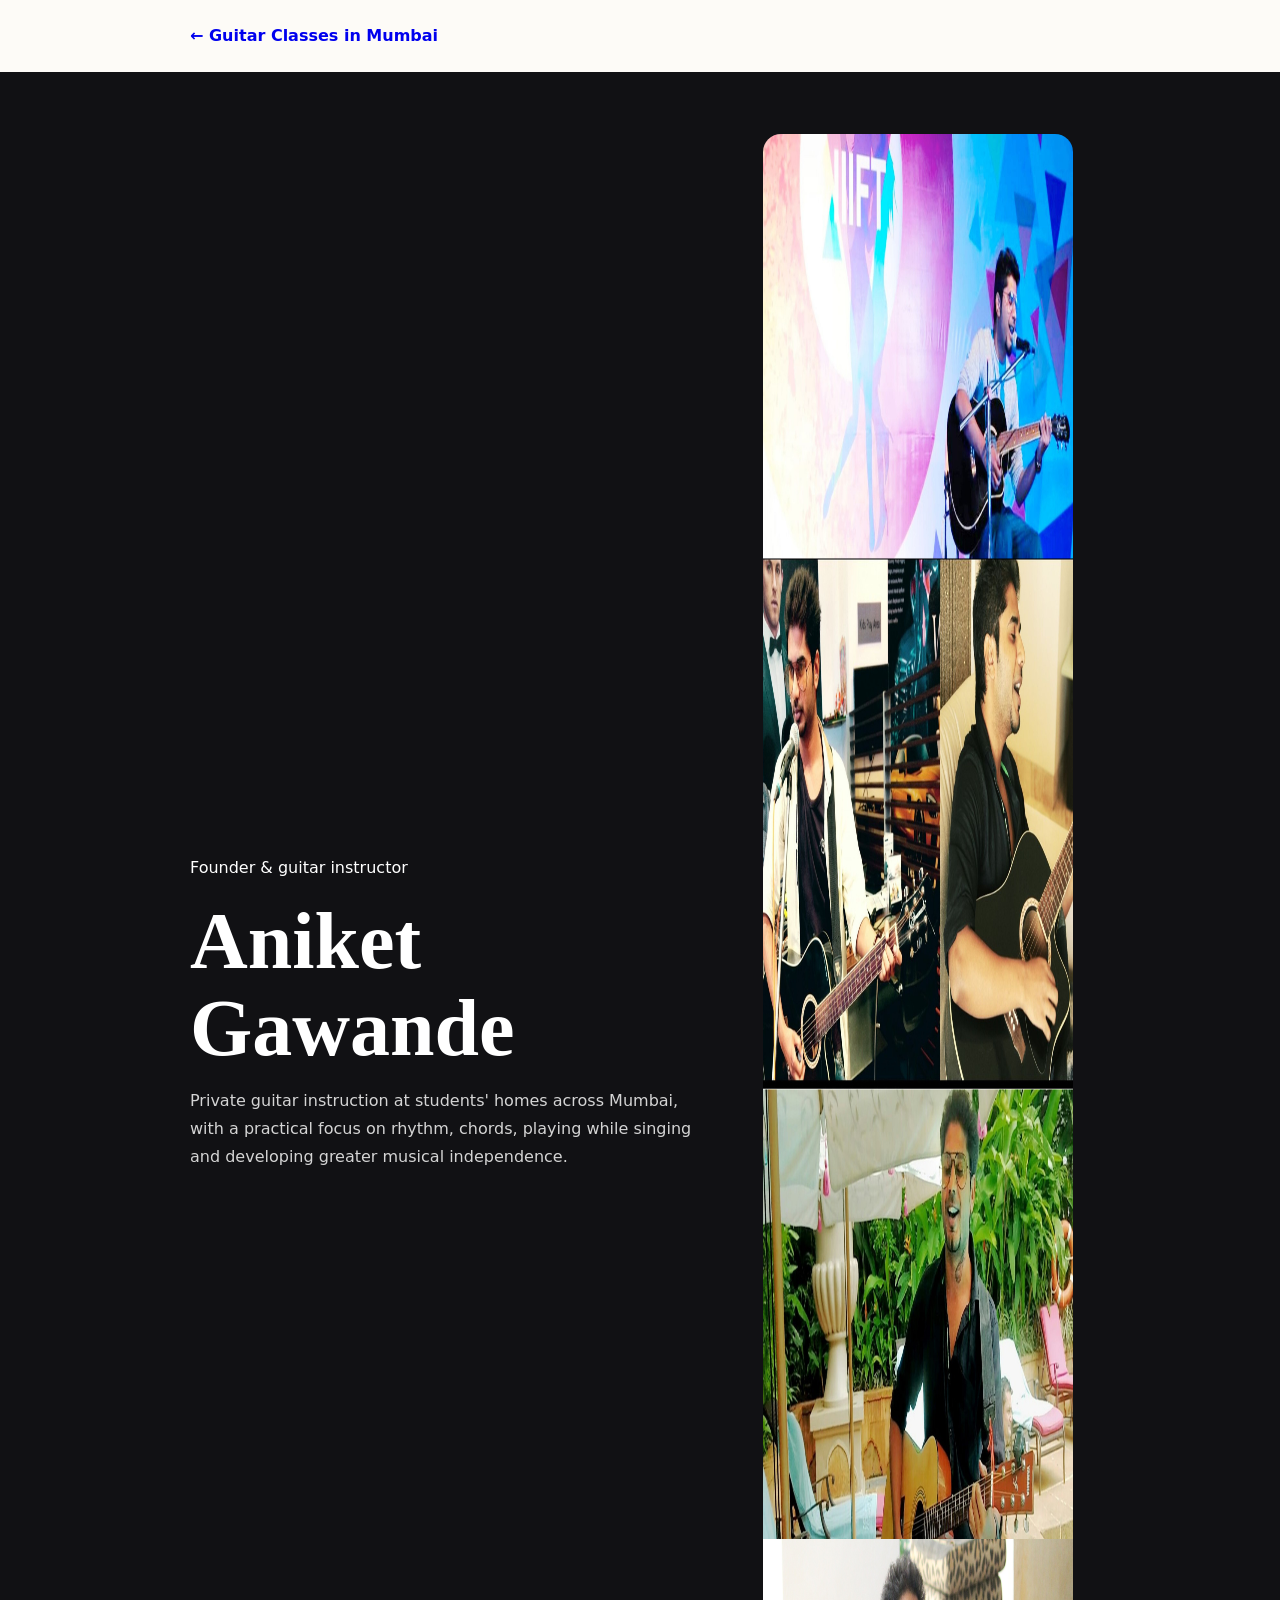
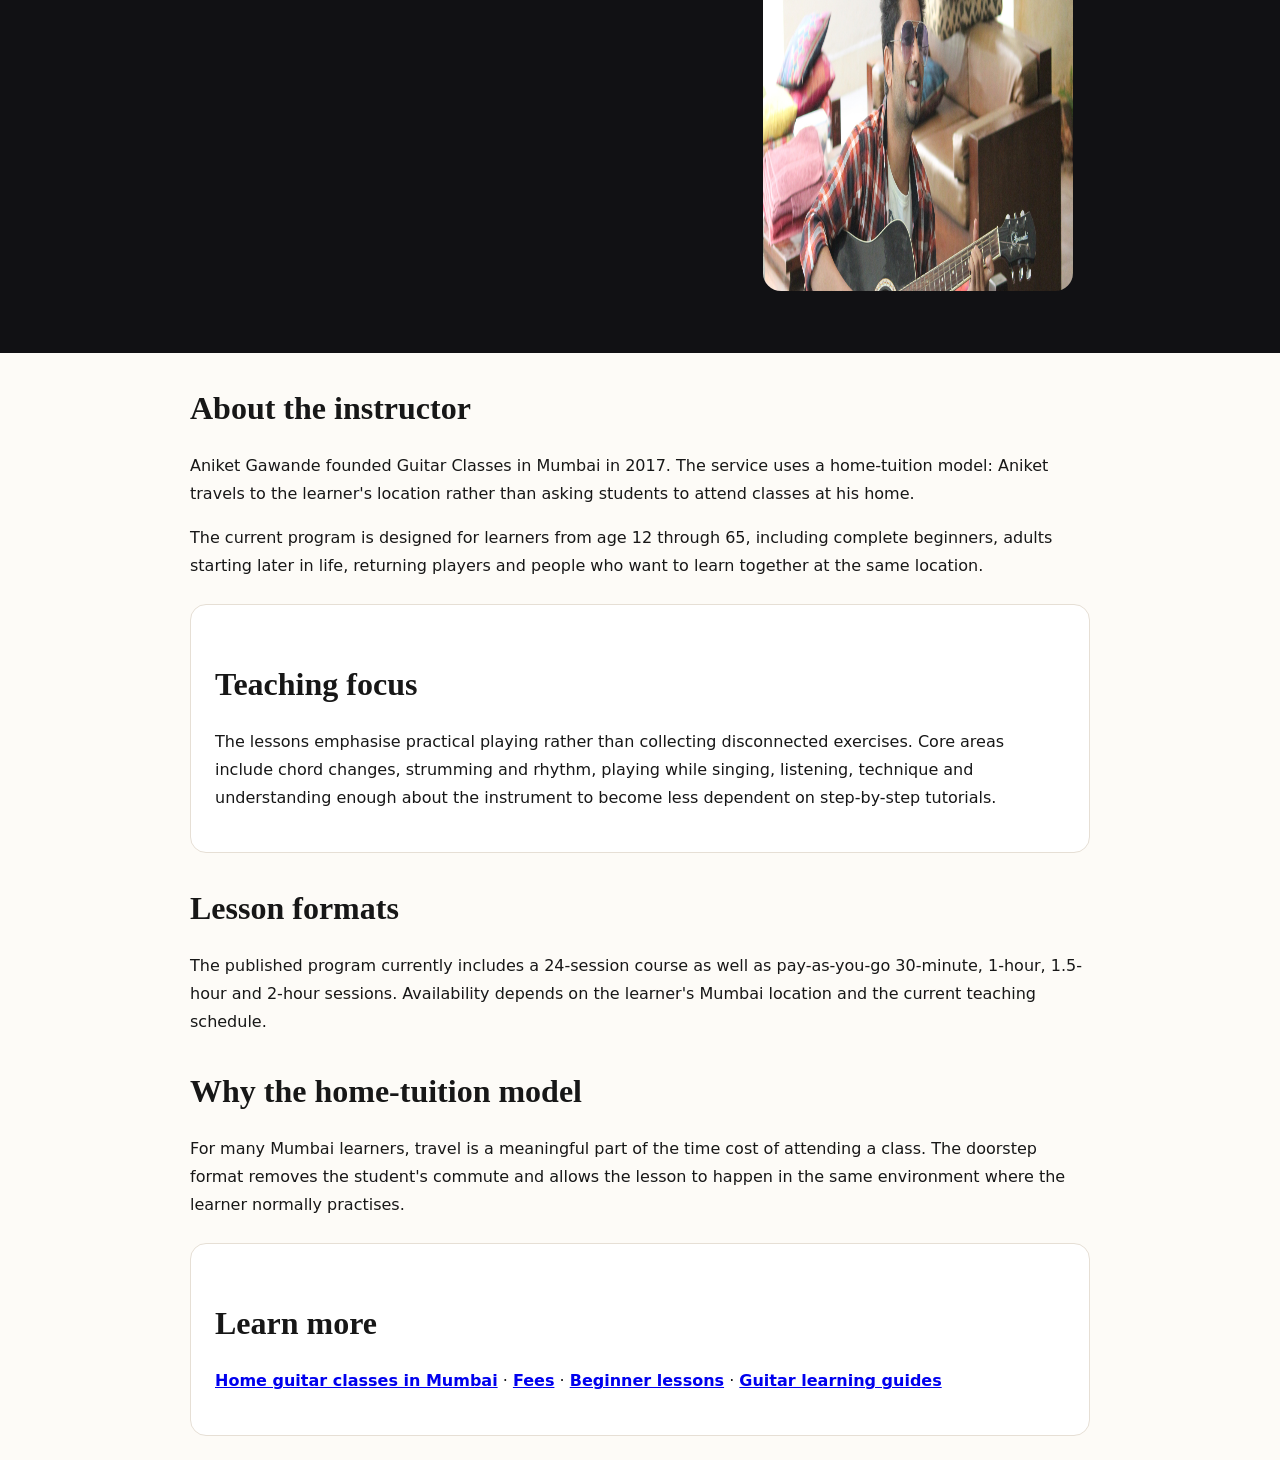
==== about-aniket-gawande-guitar-instructor-mumbai/index.html @ 6e1bbedf "SEO: add instructor profile page" ====
<!DOCTYPE html>
<html lang="en-IN">
<head>
  <meta charset="UTF-8">
  <meta name="viewport" content="width=device-width, initial-scale=1.0">
  <title>Aniket Gawande | Guitar Instructor in Mumbai</title>
  <meta name="description" content="Meet Aniket Gawande, founder and guitar instructor behind Guitar Classes in Mumbai. Private home guitar tuition across Mumbai since 2017.">
  <meta name="robots" content="index, follow, max-image-preview:large">
  <meta name="author" content="Aniket Gawande">
  <link rel="canonical" href="https://guitar-classes-in-mumbai.vercel.app/about-aniket-gawande-guitar-instructor-mumbai/">
  <meta property="og:title" content="Aniket Gawande | Guitar Instructor in Mumbai">
  <meta property="og:description" content="Founder and private guitar instructor behind Guitar Classes in Mumbai.">
  <meta property="og:image" content="https://guitar-classes-in-mumbai.vercel.app/AG.png">
  <script type="application/ld+json">
  {
    "@context":"https://schema.org",
    "@graph":[
      {
        "@type":"ProfilePage",
        "mainEntity":{
          "@type":"Person",
          "@id":"https://guitar-classes-in-mumbai.vercel.app/#aniket-gawande",
          "name":"Aniket Gawande",
          "jobTitle":"Guitar Instructor",
          "description":"Founder and private guitar instructor behind Guitar Classes in Mumbai.",
          "image":"https://guitar-classes-in-mumbai.vercel.app/AG.png",
          "worksFor":{"@id":"https://guitar-classes-in-mumbai.vercel.app/#organization"}
        }
      },
      {
        "@type":"BreadcrumbList",
        "itemListElement":[
          {"@type":"ListItem","position":1,"name":"Guitar Classes in Mumbai","item":"https://guitar-classes-in-mumbai.vercel.app/"},
          {"@type":"ListItem","position":2,"name":"Aniket Gawande","item":"https://guitar-classes-in-mumbai.vercel.app/about-aniket-gawande-guitar-instructor-mumbai/"}
        ]
      }
    ]
  }
  </script>
  <style>
    body{margin:0;background:#fdfbf7;color:#171717;font-family:Inter,system-ui,sans-serif;line-height:1.75}.wrap{max-width:900px;margin:auto;padding:0 22px}
    nav{padding:22px 0}.brand{text-decoration:none;font-weight:800}.hero{background:#111114;color:white;padding:62px 0}.hero-grid{display:grid;grid-template-columns:1.2fr .8fr;gap:42px;align-items:center}
    h1,h2{font-family:Georgia,serif;line-height:1.08}h1{font-size:clamp(2.8rem,7vw,5rem);margin:0 0 14px}.lead{color:#d4d4d4}.portrait{width:100%;max-width:310px;border-radius:18px;display:block;margin:auto}
    main{padding:50px 0}h2{font-size:2rem;margin-top:38px}.card{background:#fff;border:1px solid #e6dfd5;border-radius:16px;padding:24px;margin:24px 0}.links a{font-weight:700}
    @media(max-width:720px){.hero-grid{grid-template-columns:1fr}.portrait{max-width:230px}}
  </style>
</head>
<body>
<div class="wrap"><nav><a class="brand" href="/">← Guitar Classes in Mumbai</a></nav></div>
<header class="hero"><div class="wrap hero-grid">
  <div><p>Founder & guitar instructor</p><h1>Aniket Gawande</h1><p class="lead">Private guitar instruction at students' homes across Mumbai, with a practical focus on rhythm, chords, playing while singing and developing greater musical independence.</p></div>
  <img class="portrait" src="/AG.png" width="1033" height="1757" alt="Aniket Gawande, private guitar instructor in Mumbai" fetchpriority="high">
</div></header>
<main class="wrap">
  <h2>About the instructor</h2>
  <p>Aniket Gawande founded Guitar Classes in Mumbai in 2017. The service uses a home-tuition model: Aniket travels to the learner's location rather than asking students to attend classes at his home.</p>
  <p>The current program is designed for learners from age 12 through 65, including complete beginners, adults starting later in life, returning players and people who want to learn together at the same location.</p>

  <div class="card">
    <h2>Teaching focus</h2>
    <p>The lessons emphasise practical playing rather than collecting disconnected exercises. Core areas include chord changes, strumming and rhythm, playing while singing, listening, technique and understanding enough about the instrument to become less dependent on step-by-step tutorials.</p>
  </div>

  <h2>Lesson formats</h2>
  <p>The published program currently includes a 24-session course as well as pay-as-you-go 30-minute, 1-hour, 1.5-hour and 2-hour sessions. Availability depends on the learner's Mumbai location and the current teaching schedule.</p>

  <h2>Why the home-tuition model</h2>
  <p>For many Mumbai learners, travel is a meaningful part of the time cost of attending a class. The doorstep format removes the student's commute and allows the lesson to happen in the same environment where the learner normally practises.</p>

  <div class="card links">
    <h2>Learn more</h2>
    <p><a href="/home-guitar-classes-mumbai/">Home guitar classes in Mumbai</a> · <a href="/guitar-classes-mumbai-fees/">Fees</a> · <a href="/guitar-classes-for-beginners-mumbai/">Beginner lessons</a> · <a href="/guides/">Guitar learning guides</a></p>
  </div>
</main>
</body>
</html>
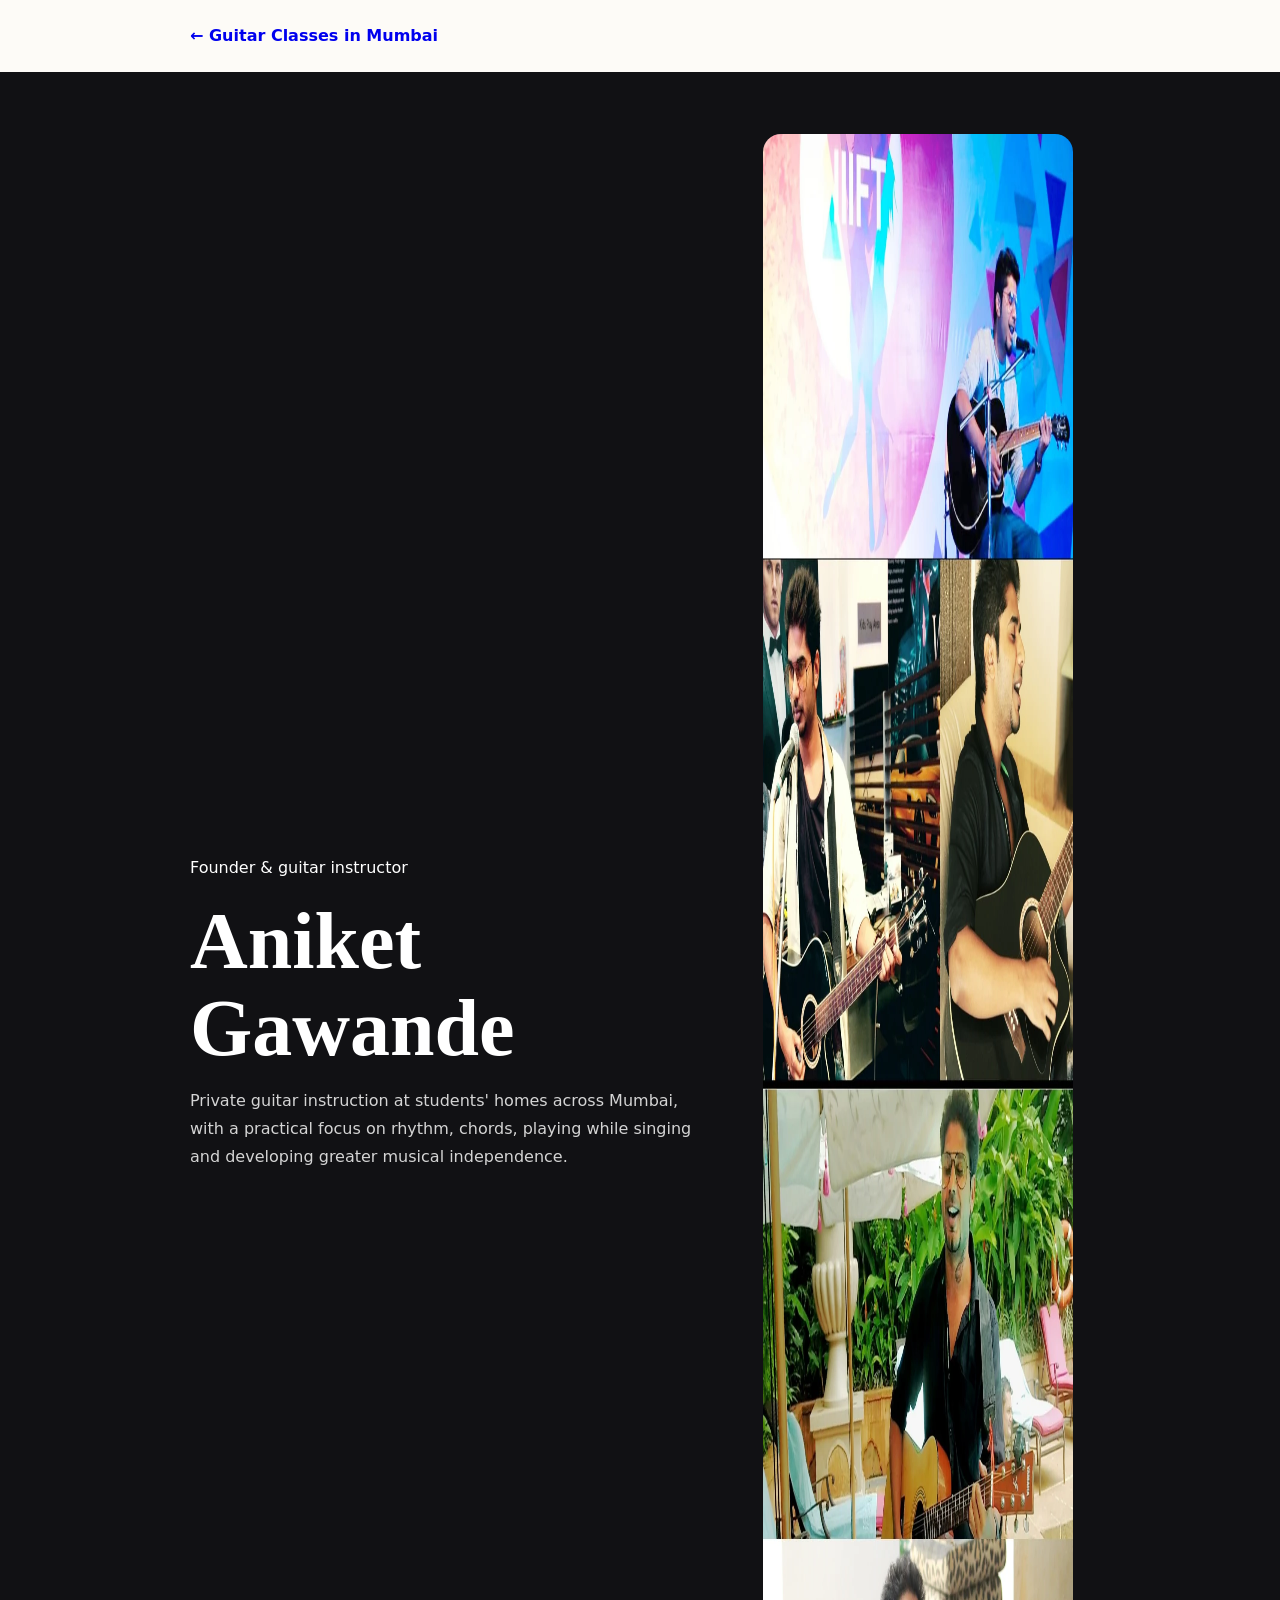
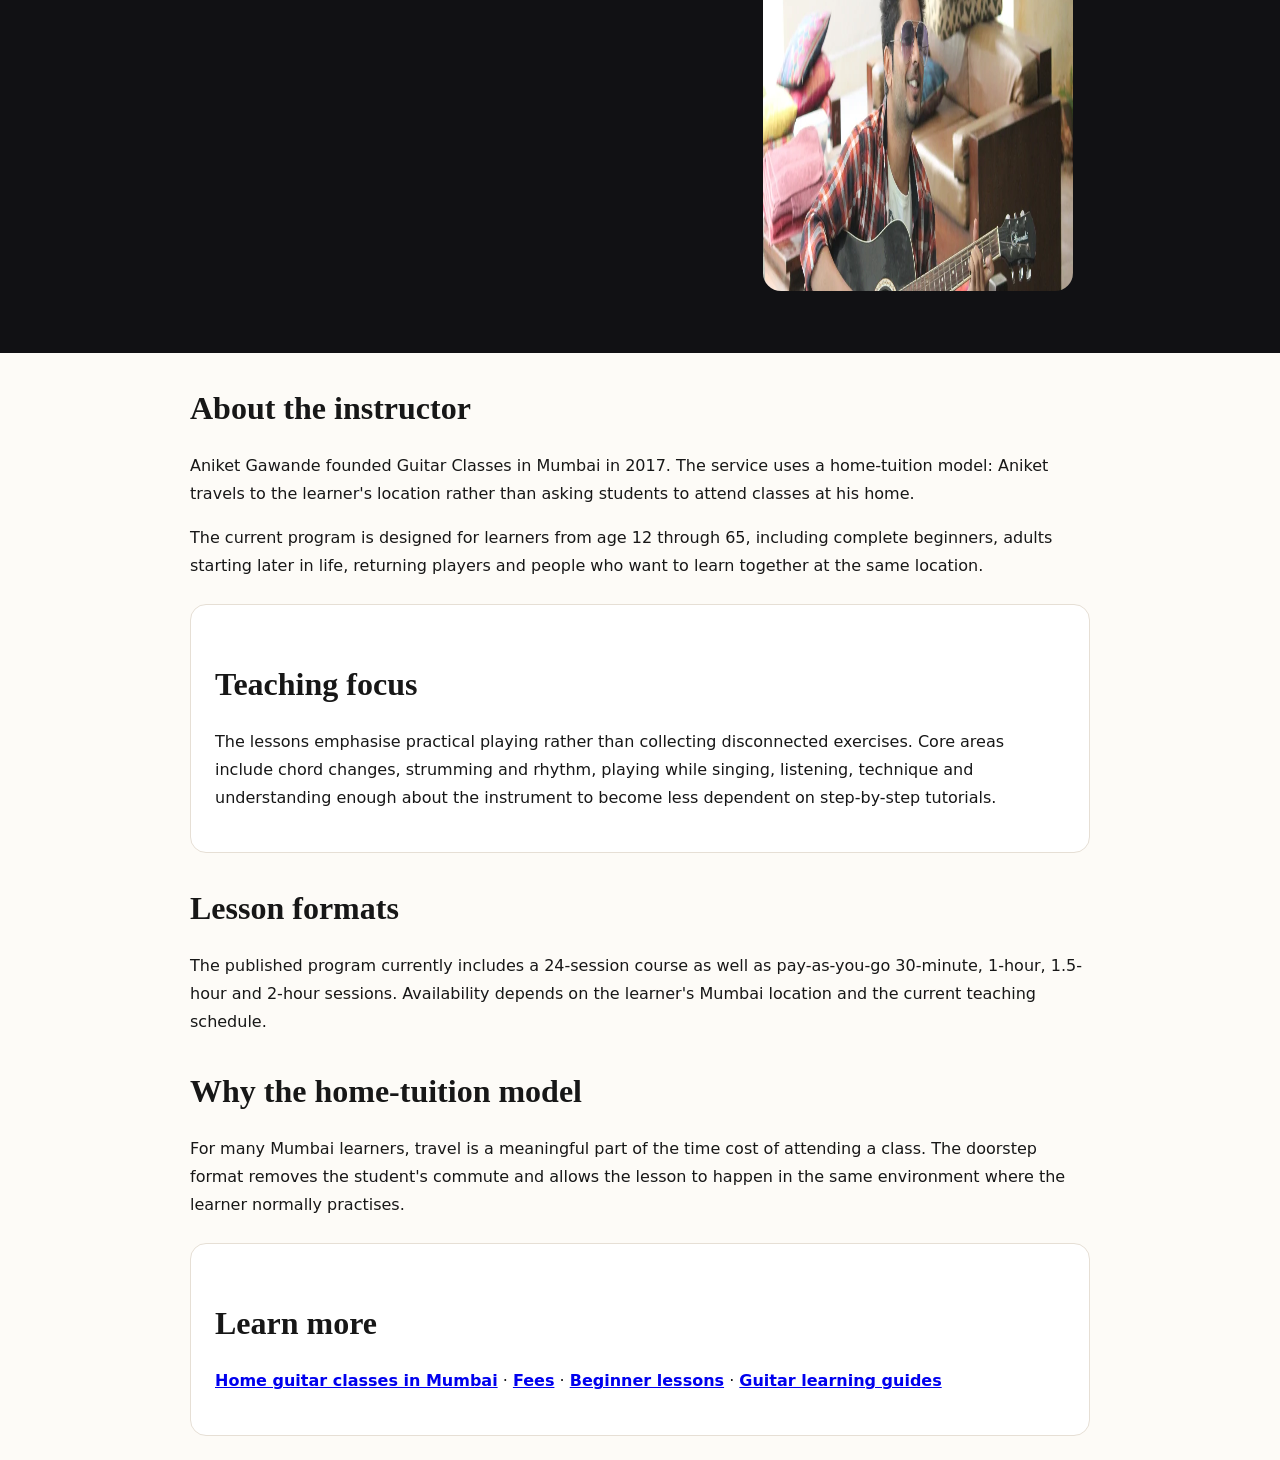
==== commit 587b799d: "Optimize instructor portrait delivery" ====
--- a/about-aniket-gawande-guitar-instructor-mumbai/index.html
+++ b/about-aniket-gawande-guitar-instructor-mumbai/index.html
@@ -49,7 +49,7 @@
 <div class="wrap"><nav><a class="brand" href="/">← Guitar Classes in Mumbai</a></nav></div>
 <header class="hero"><div class="wrap hero-grid">
   <div><p>Founder & guitar instructor</p><h1>Aniket Gawande</h1><p class="lead">Private guitar instruction at students' homes across Mumbai, with a practical focus on rhythm, chords, playing while singing and developing greater musical independence.</p></div>
-  <img class="portrait" src="/AG.png" width="1033" height="1757" alt="Aniket Gawande, private guitar instructor in Mumbai" fetchpriority="high">
+  <img class="portrait" src="/AG.webp" width="1033" height="1757" alt="Aniket Gawande, private guitar instructor in Mumbai" fetchpriority="high">
 </div></header>
 <main class="wrap">
   <h2>About the instructor</h2>
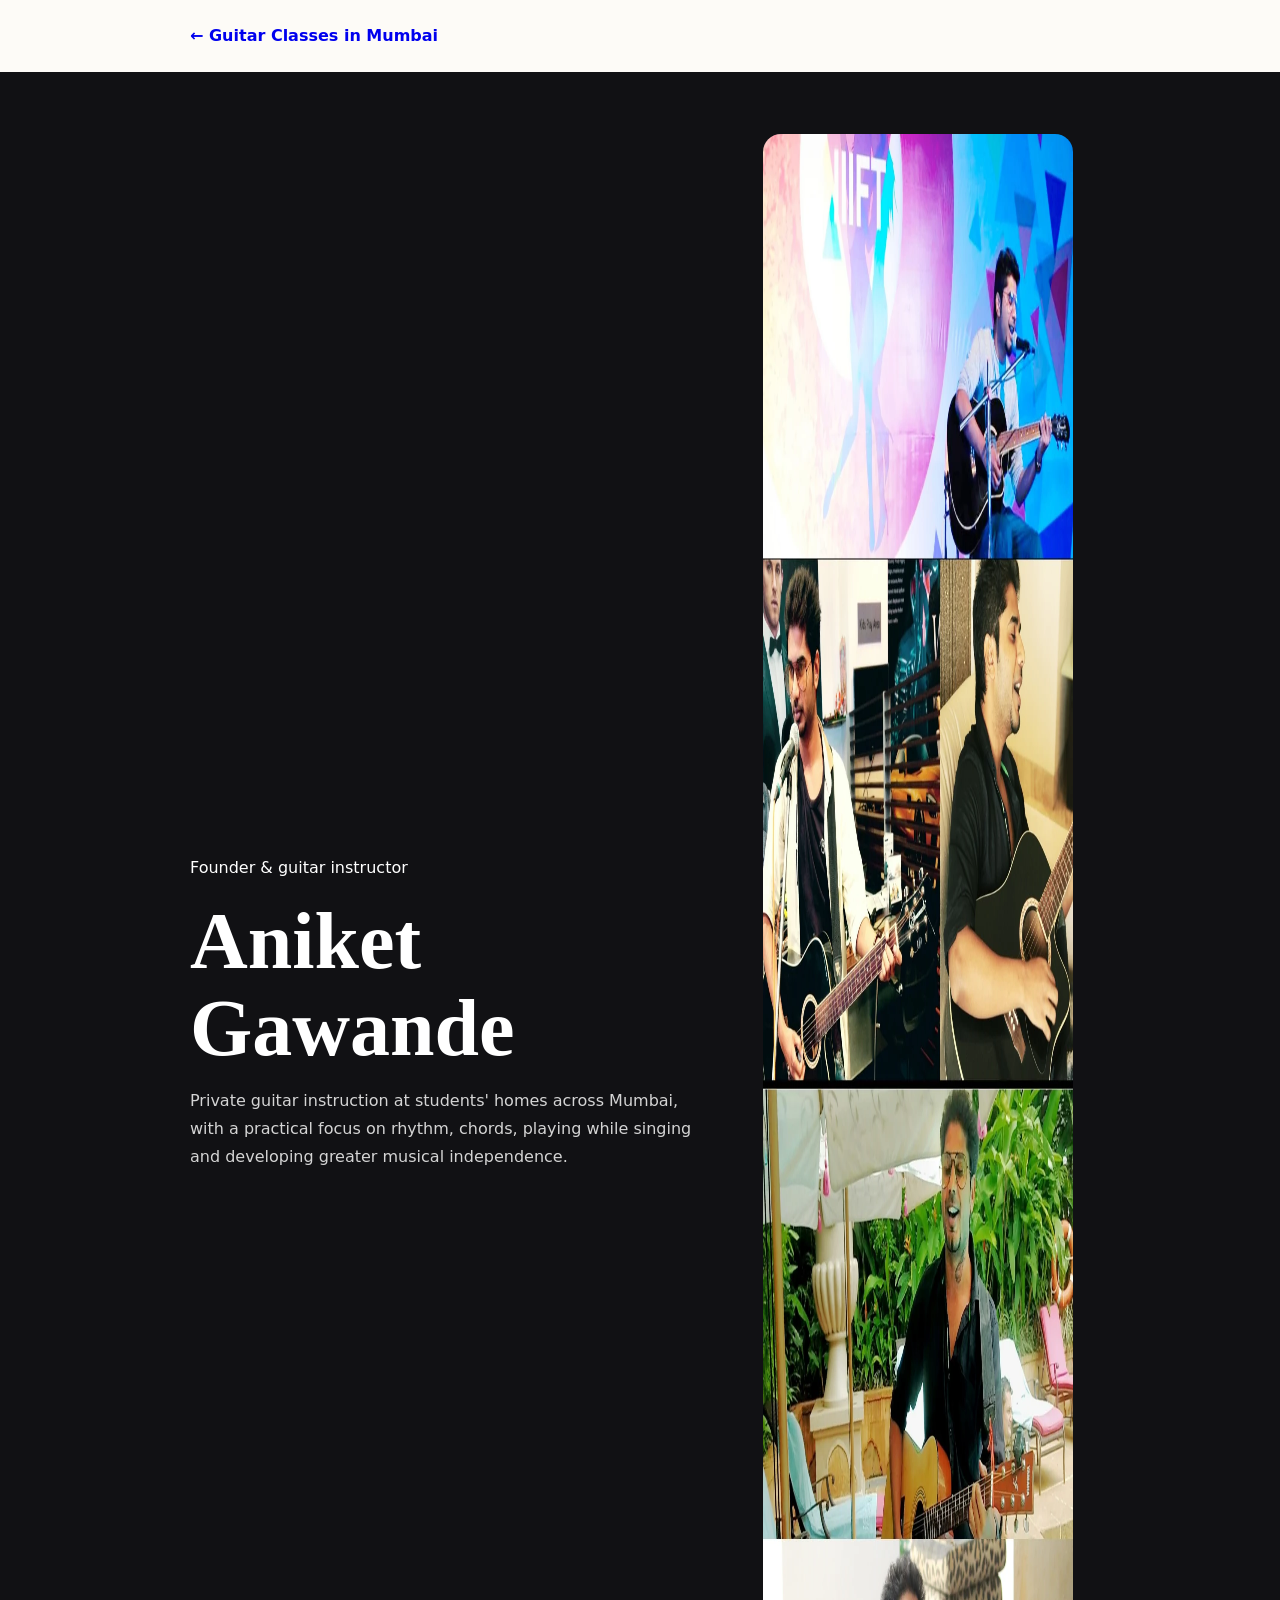
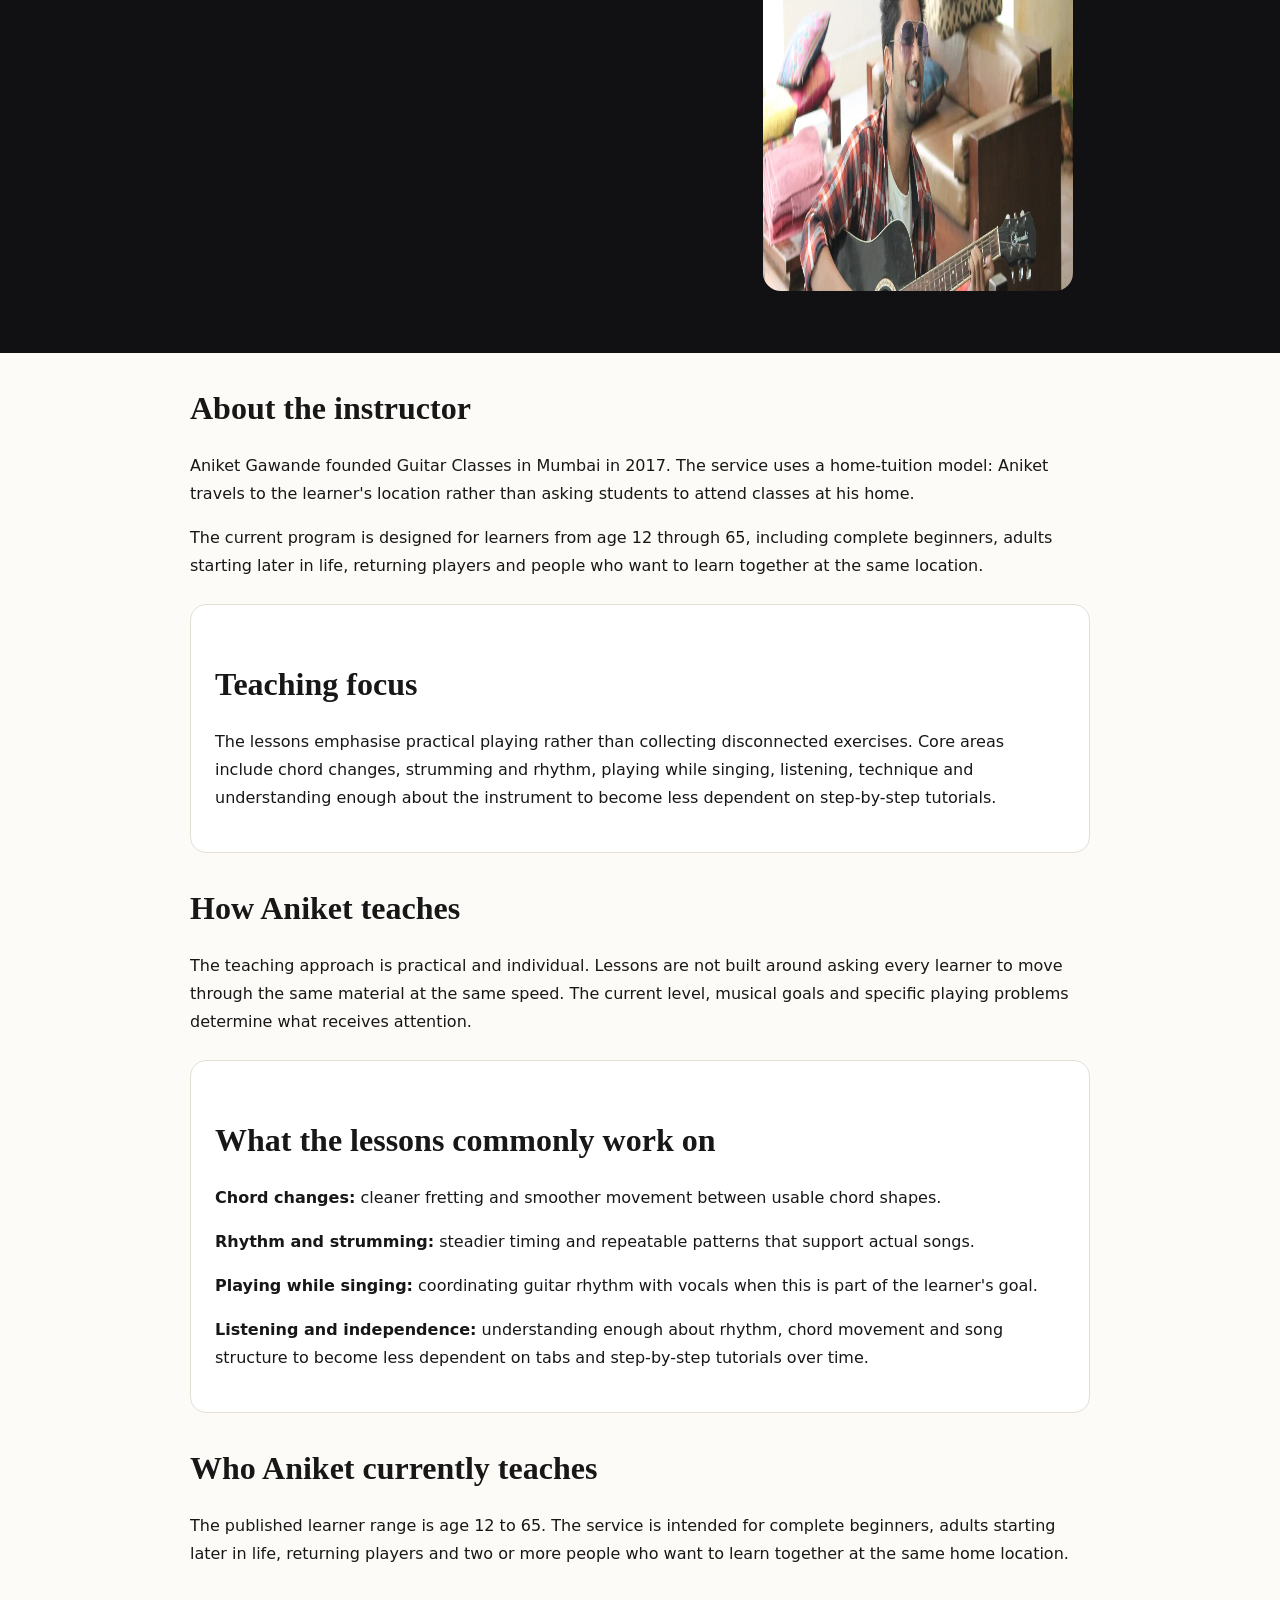
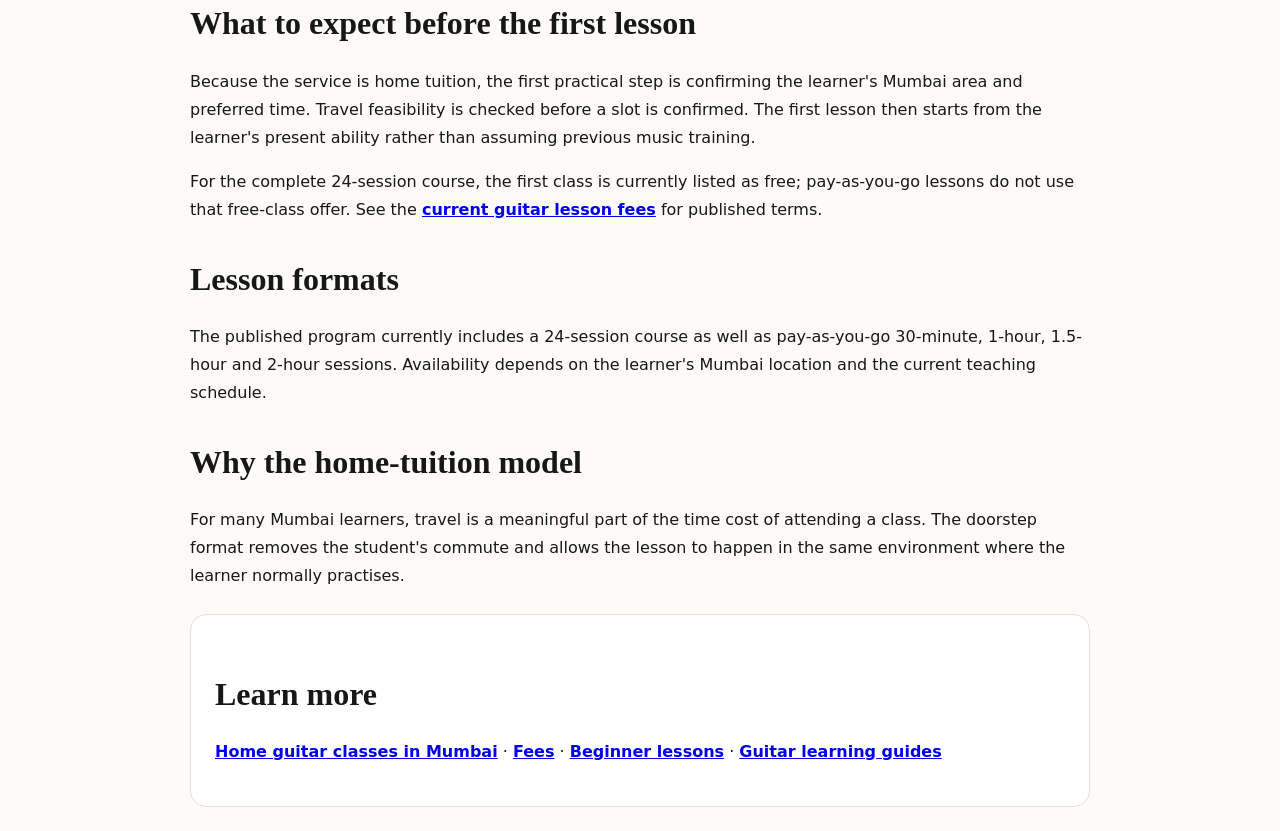
==== commit 89f22e74: "SEO: strengthen Aniket instructor profile for guitar teacher intent" ====
--- a/about-aniket-gawande-guitar-instructor-mumbai/index.html
+++ b/about-aniket-gawande-guitar-instructor-mumbai/index.html
@@ -3,12 +3,13 @@
 <head>
   <meta charset="UTF-8">
   <meta name="viewport" content="width=device-width, initial-scale=1.0">
-  <title>Aniket Gawande | Guitar Instructor in Mumbai</title>
-  <meta name="description" content="Meet Aniket Gawande, founder and guitar instructor behind Guitar Classes in Mumbai. Private home guitar tuition across Mumbai since 2017.">
+  <title>Aniket Gawande | Private Guitar Teacher in Mumbai Since 2017</title>
+  <meta name="description" content="Meet Aniket Gawande, private guitar teacher in Mumbai since 2017. Learn about his home-tuition format, teaching focus, learner range and lesson approach.">
   <meta name="robots" content="index, follow, max-image-preview:large">
   <meta name="author" content="Aniket Gawande">
   <link rel="canonical" href="https://guitar-classes-in-mumbai.vercel.app/about-aniket-gawande-guitar-instructor-mumbai/">
-  <meta property="og:title" content="Aniket Gawande | Guitar Instructor in Mumbai">
+  <link rel="icon" href="/favicon.svg" type="image/svg+xml" sizes="any">
+  <meta property="og:title" content="Aniket Gawande | Private Guitar Teacher in Mumbai Since 2017">
   <meta property="og:description" content="Founder and private guitar instructor behind Guitar Classes in Mumbai.">
   <meta property="og:image" content="https://guitar-classes-in-mumbai.vercel.app/AG.png">
   <script type="application/ld+json">
@@ -21,7 +22,10 @@
           "@type":"Person",
           "@id":"https://guitar-classes-in-mumbai.vercel.app/#aniket-gawande",
           "name":"Aniket Gawande",
-          "jobTitle":"Guitar Instructor",
+          "url":"https://guitar-classes-in-mumbai.vercel.app/about-aniket-gawande-guitar-instructor-mumbai/",
+          "jobTitle":"Private Guitar Teacher and Guitar Instructor",
+          "knowsAbout":["Guitar lessons","Chords","Rhythm","Strumming","Playing while singing","Ear training","Home guitar tuition"],
+          "areaServed":{"@type":"City","name":"Mumbai"},
           "description":"Founder and private guitar instructor behind Guitar Classes in Mumbai.",
           "image":"https://guitar-classes-in-mumbai.vercel.app/AG.png",
           "worksFor":{"@id":"https://guitar-classes-in-mumbai.vercel.app/#organization"}
@@ -38,12 +42,13 @@
   }
   </script>
   <style>
-    body{margin:0;background:#fdfbf7;color:#171717;font-family:Inter,system-ui,sans-serif;line-height:1.75}.wrap{max-width:900px;margin:auto;padding:0 22px}
+    body{margin:0;background:#fdfbf7;color:#171717;font-family:system-ui,-apple-system,BlinkMacSystemFont,'Segoe UI',sans-serif;line-height:1.75}.wrap{max-width:900px;margin:auto;padding:0 22px}
     nav{padding:22px 0}.brand{text-decoration:none;font-weight:800}.hero{background:#111114;color:white;padding:62px 0}.hero-grid{display:grid;grid-template-columns:1.2fr .8fr;gap:42px;align-items:center}
     h1,h2{font-family:Georgia,serif;line-height:1.08}h1{font-size:clamp(2.8rem,7vw,5rem);margin:0 0 14px}.lead{color:#d4d4d4}.portrait{width:100%;max-width:310px;border-radius:18px;display:block;margin:auto}
     main{padding:50px 0}h2{font-size:2rem;margin-top:38px}.card{background:#fff;border:1px solid #e6dfd5;border-radius:16px;padding:24px;margin:24px 0}.links a{font-weight:700}
     @media(max-width:720px){.hero-grid{grid-template-columns:1fr}.portrait{max-width:230px}}
   </style>
+  <meta property="og:site_name" content="Guitar Classes in Mumbai">
 </head>
 <body>
 <div class="wrap"><nav><a class="brand" href="/">← Guitar Classes in Mumbai</a></nav></div>
@@ -61,6 +66,23 @@
     <p>The lessons emphasise practical playing rather than collecting disconnected exercises. Core areas include chord changes, strumming and rhythm, playing while singing, listening, technique and understanding enough about the instrument to become less dependent on step-by-step tutorials.</p>
   </div>
 
+  <h2>How Aniket teaches</h2>
+  <p>The teaching approach is practical and individual. Lessons are not built around asking every learner to move through the same material at the same speed. The current level, musical goals and specific playing problems determine what receives attention.</p>
+  <div class="card">
+    <h2>What the lessons commonly work on</h2>
+    <p><strong>Chord changes:</strong> cleaner fretting and smoother movement between usable chord shapes.</p>
+    <p><strong>Rhythm and strumming:</strong> steadier timing and repeatable patterns that support actual songs.</p>
+    <p><strong>Playing while singing:</strong> coordinating guitar rhythm with vocals when this is part of the learner's goal.</p>
+    <p><strong>Listening and independence:</strong> understanding enough about rhythm, chord movement and song structure to become less dependent on tabs and step-by-step tutorials over time.</p>
+  </div>
+
+  <h2>Who Aniket currently teaches</h2>
+  <p>The published learner range is age 12 to 65. The service is intended for complete beginners, adults starting later in life, returning players and two or more people who want to learn together at the same home location.</p>
+
+  <h2>What to expect before the first lesson</h2>
+  <p>Because the service is home tuition, the first practical step is confirming the learner's Mumbai area and preferred time. Travel feasibility is checked before a slot is confirmed. The first lesson then starts from the learner's present ability rather than assuming previous music training.</p>
+  <p>For the complete 24-session course, the first class is currently listed as free; pay-as-you-go lessons do not use that free-class offer. See the <a href="/guitar-classes-mumbai-fees/"><strong>current guitar lesson fees</strong></a> for published terms.</p>
+
   <h2>Lesson formats</h2>
   <p>The published program currently includes a 24-session course as well as pay-as-you-go 30-minute, 1-hour, 1.5-hour and 2-hour sessions. Availability depends on the learner's Mumbai location and the current teaching schedule.</p>
 
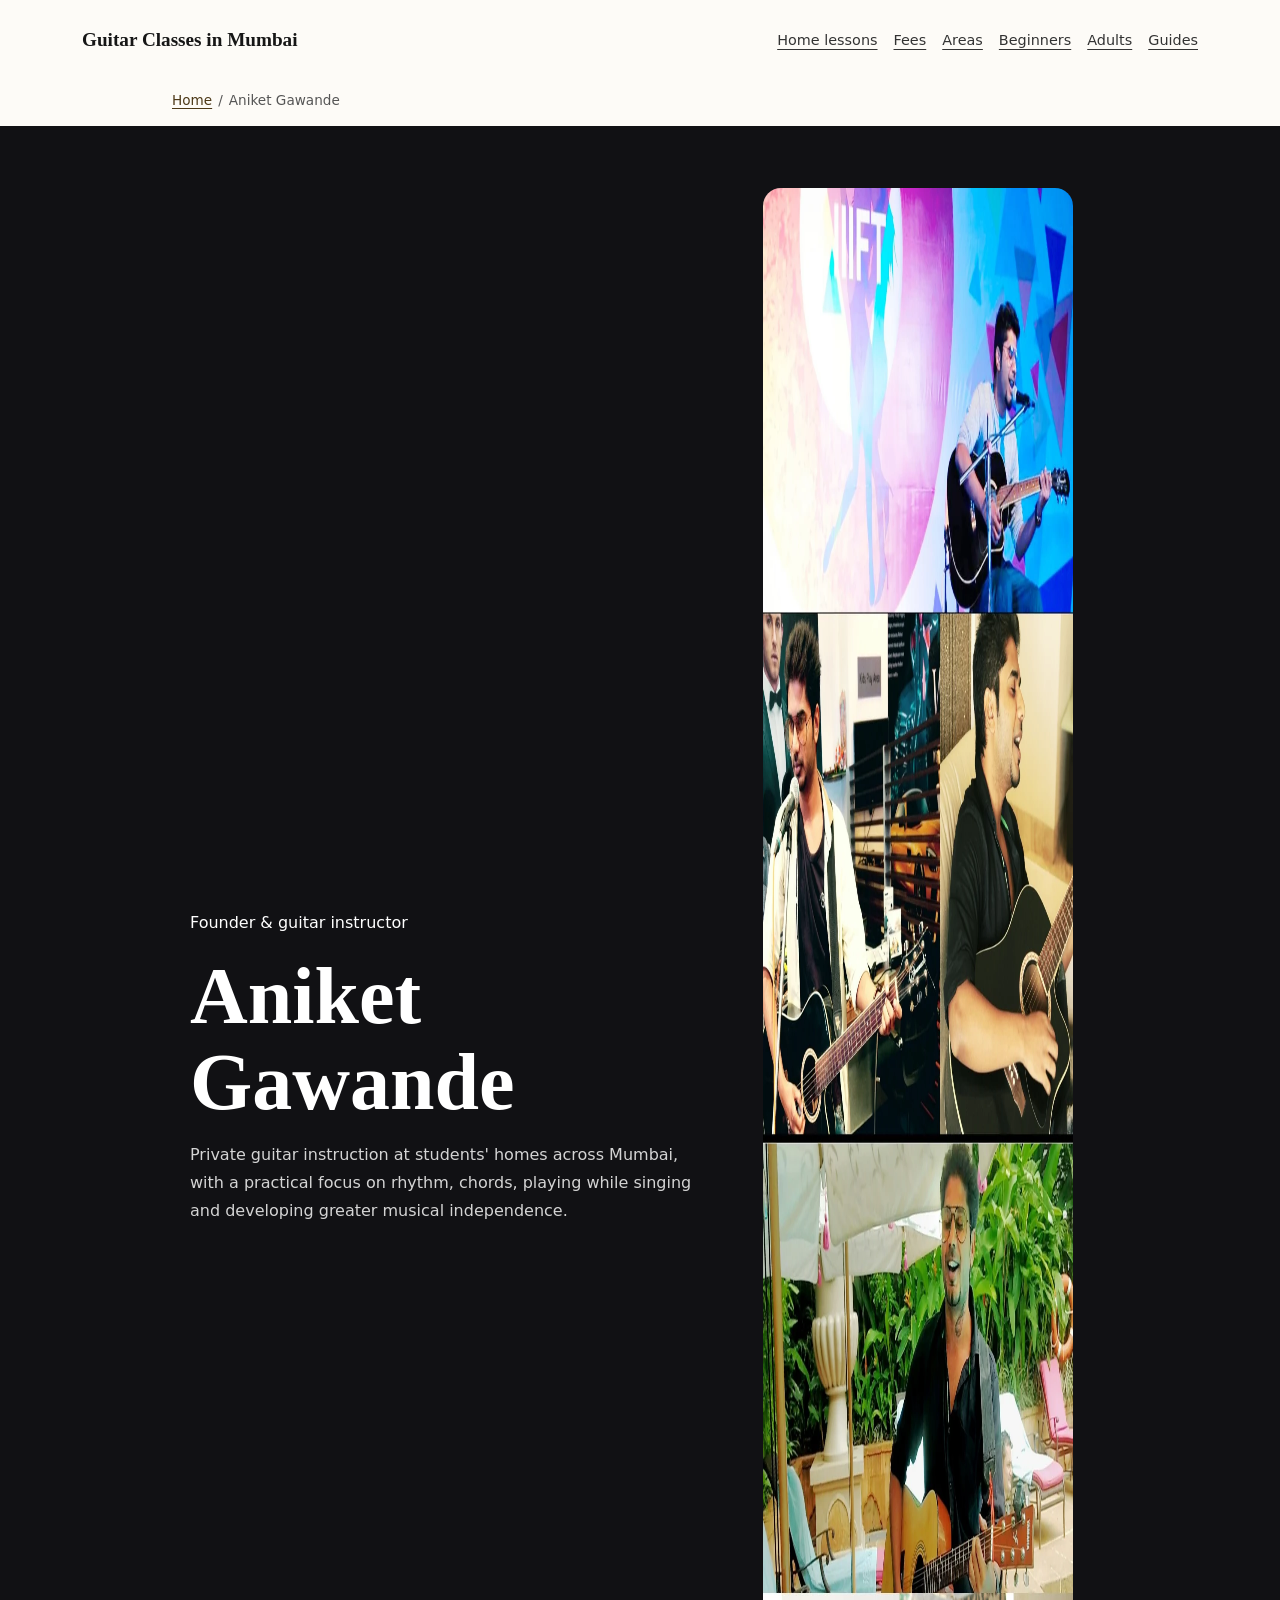
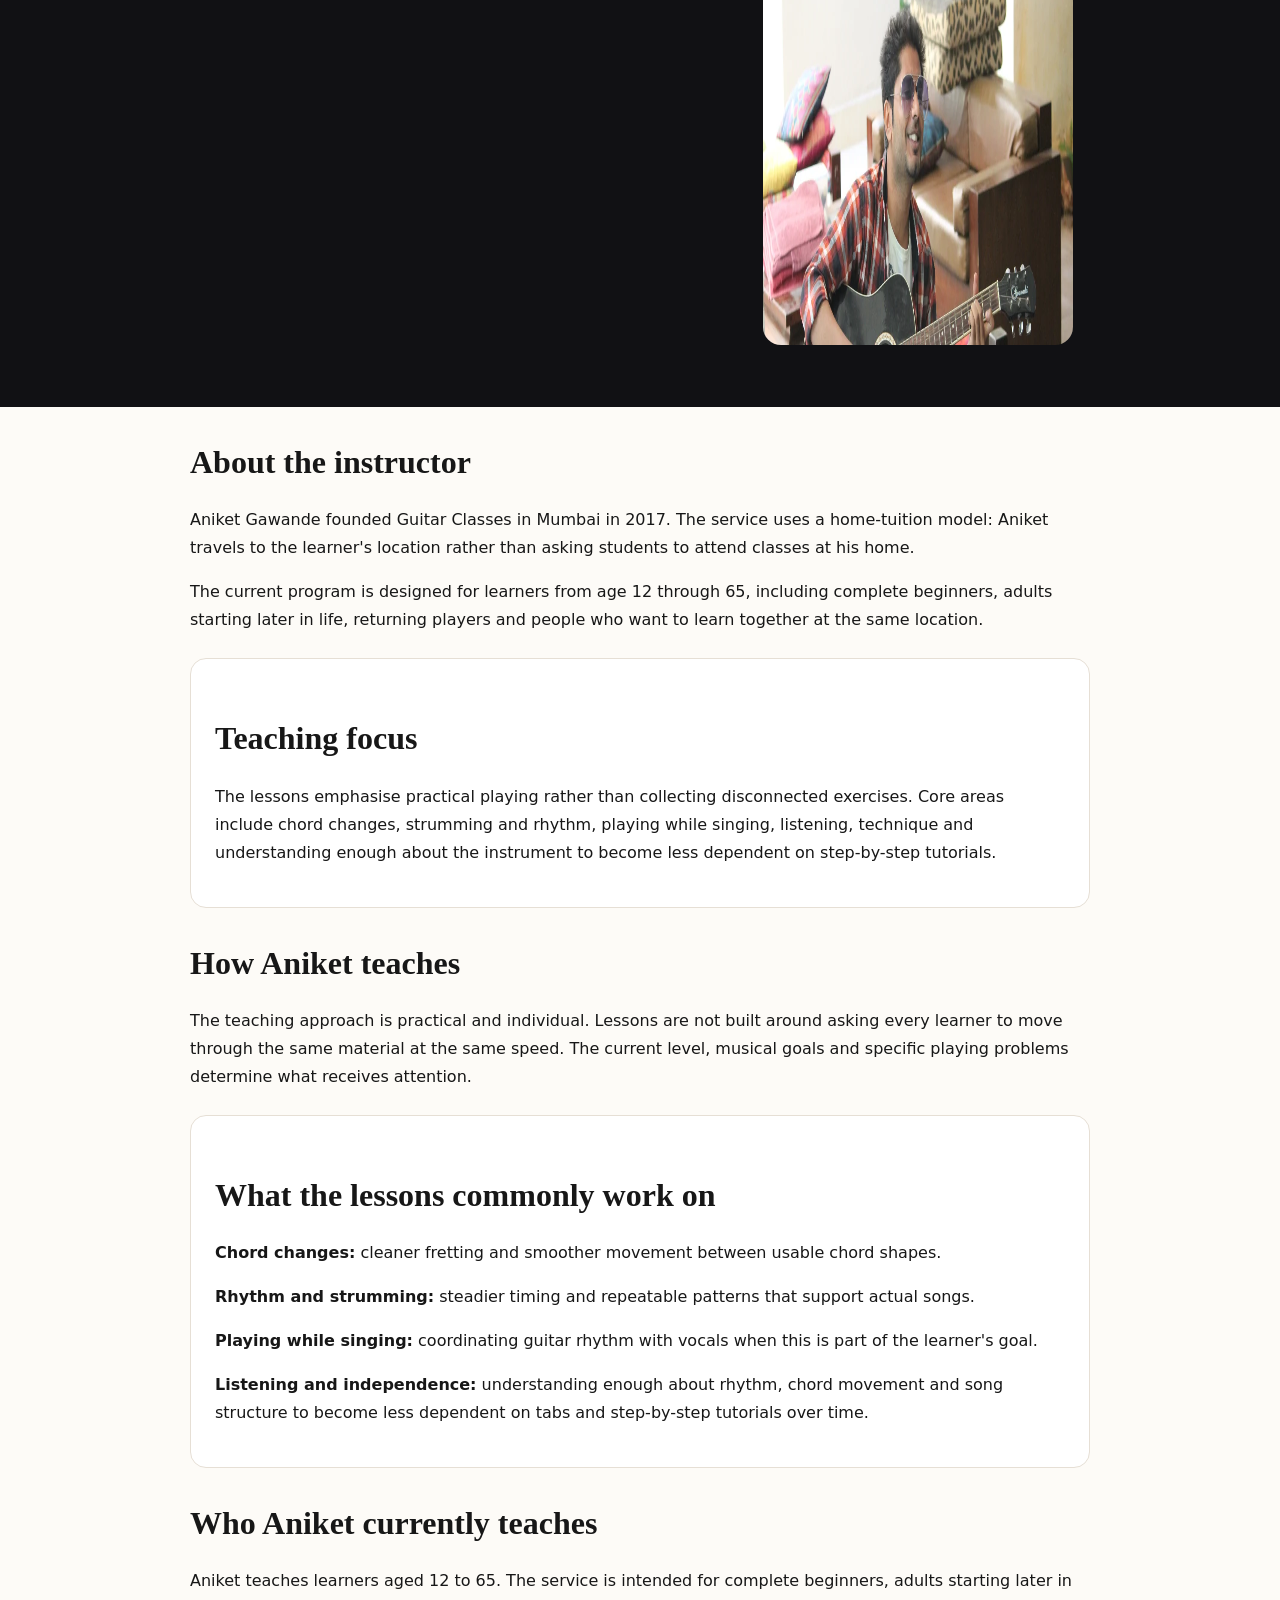
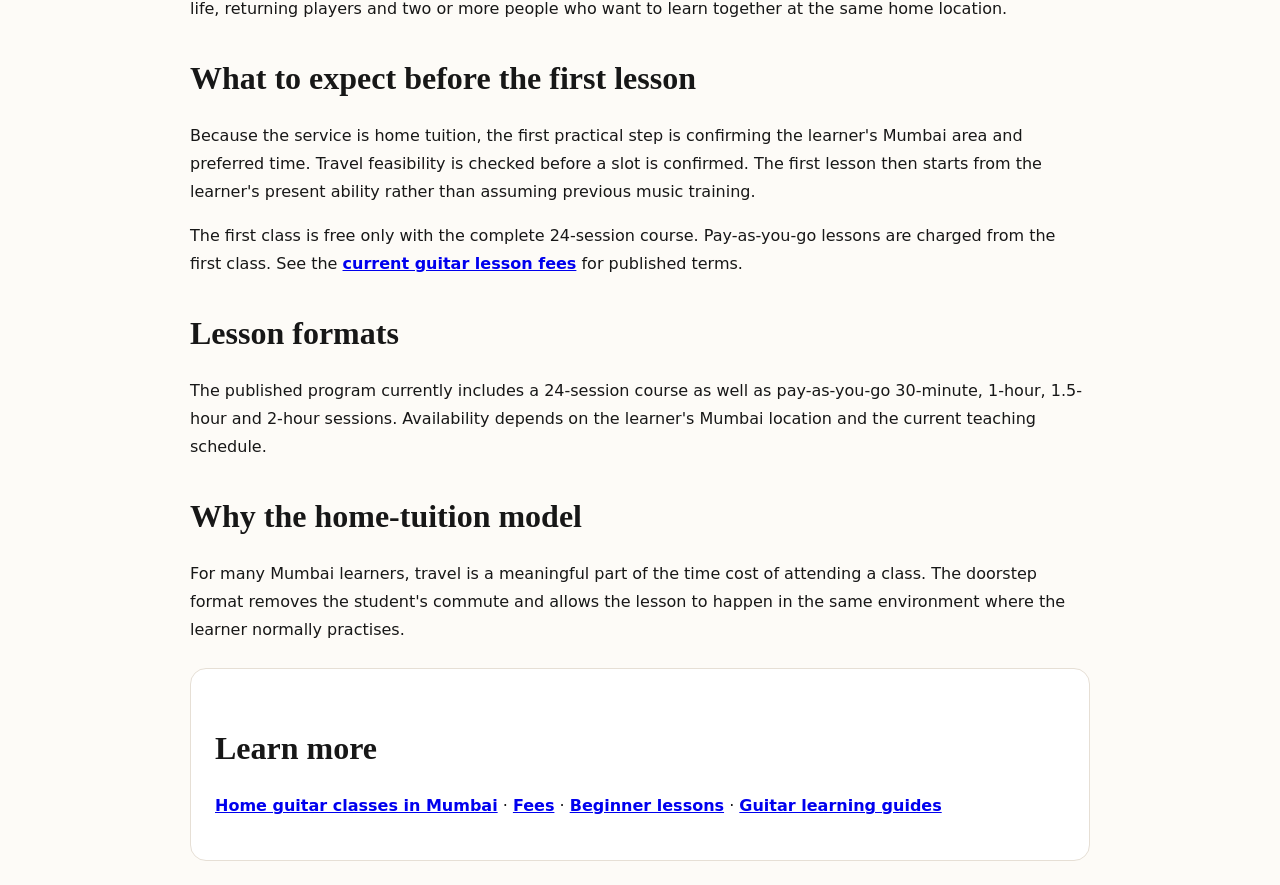
==== commit 7782c792: "Improve lesson information, accessible navigation and canonical routing Clarify home lesson fees and" ====
--- a/about-aniket-gawande-guitar-instructor-mumbai/index.html
+++ b/about-aniket-gawande-guitar-instructor-mumbai/index.html
@@ -49,14 +49,17 @@
     @media(max-width:720px){.hero-grid{grid-template-columns:1fr}.portrait{max-width:230px}}
   </style>
   <meta property="og:site_name" content="Guitar Classes in Mumbai">
+  <link rel="stylesheet" href="/site.css">
 </head>
 <body>
-<div class="wrap"><nav><a class="brand" href="/">← Guitar Classes in Mumbai</a></nav></div>
+  <a class="skip-link" href="#main-content">Skip to content</a>
+<nav class="site-nav" aria-label="Main navigation"><a class="site-brand" href="/">Guitar Classes in Mumbai</a><div class="site-nav-links"><a href="/home-guitar-classes-mumbai/">Home lessons</a><a href="/guitar-classes-mumbai-fees/">Fees</a><a href="/areas-we-serve-mumbai/">Areas</a><a href="/guitar-classes-for-beginners-mumbai/">Beginners</a><a href="/guitar-classes-for-adults-mumbai/">Adults</a><a href="/guides/">Guides</a></div></nav>
+<nav class="site-breadcrumbs" aria-label="Breadcrumb"><a href="/">Home</a><span aria-hidden="true">/</span><span aria-current="page">Aniket Gawande</span></nav>
 <header class="hero"><div class="wrap hero-grid">
   <div><p>Founder & guitar instructor</p><h1>Aniket Gawande</h1><p class="lead">Private guitar instruction at students' homes across Mumbai, with a practical focus on rhythm, chords, playing while singing and developing greater musical independence.</p></div>
   <img class="portrait" src="/AG.webp" width="1033" height="1757" alt="Aniket Gawande, private guitar instructor in Mumbai" fetchpriority="high">
 </div></header>
-<main class="wrap">
+<main id="main-content" class="wrap">
   <h2>About the instructor</h2>
   <p>Aniket Gawande founded Guitar Classes in Mumbai in 2017. The service uses a home-tuition model: Aniket travels to the learner's location rather than asking students to attend classes at his home.</p>
   <p>The current program is designed for learners from age 12 through 65, including complete beginners, adults starting later in life, returning players and people who want to learn together at the same location.</p>
@@ -77,11 +80,11 @@
   </div>
 
   <h2>Who Aniket currently teaches</h2>
-  <p>The published learner range is age 12 to 65. The service is intended for complete beginners, adults starting later in life, returning players and two or more people who want to learn together at the same home location.</p>
+  <p>Aniket teaches learners aged 12 to 65. The service is intended for complete beginners, adults starting later in life, returning players and two or more people who want to learn together at the same home location.</p>
 
   <h2>What to expect before the first lesson</h2>
   <p>Because the service is home tuition, the first practical step is confirming the learner's Mumbai area and preferred time. Travel feasibility is checked before a slot is confirmed. The first lesson then starts from the learner's present ability rather than assuming previous music training.</p>
-  <p>For the complete 24-session course, the first class is currently listed as free; pay-as-you-go lessons do not use that free-class offer. See the <a href="/guitar-classes-mumbai-fees/"><strong>current guitar lesson fees</strong></a> for published terms.</p>
+  <p>The first class is free only with the complete 24-session course. Pay-as-you-go lessons are charged from the first class. See the <a href="/guitar-classes-mumbai-fees/"><strong>current guitar lesson fees</strong></a> for published terms.</p>
 
   <h2>Lesson formats</h2>
   <p>The published program currently includes a 24-session course as well as pay-as-you-go 30-minute, 1-hour, 1.5-hour and 2-hour sessions. Availability depends on the learner's Mumbai location and the current teaching schedule.</p>
--- a/site.css
+++ b/site.css
@@ -0,0 +1,36 @@
+/* Shared navigation and booking information; no JavaScript required. */
+.site-nav{box-sizing:border-box;max-width:1160px;margin:0 auto;padding:18px 22px;display:flex;align-items:center;justify-content:space-between;gap:12px 24px;flex-wrap:wrap;color:#161616;background:#fdfbf7}
+.site-nav .site-brand{font-family:Georgia,'Times New Roman',serif;font-size:1.2rem;font-weight:700;line-height:1.3;text-decoration:none;color:#161616}
+.site-nav .site-nav-links{display:flex;flex-wrap:wrap;align-items:center;gap:4px 16px}
+.site-nav .site-nav-links a{display:inline-flex;align-items:center;min-height:44px;color:#333;font-size:.9rem;line-height:1.4;text-decoration:underline;text-underline-offset:4px}
+.site-nav .site-nav-links a[aria-current="page"]{font-weight:750;color:#755216}
+.site-breadcrumbs{box-sizing:border-box;max-width:980px;margin:0 auto;padding:10px 22px 16px;display:flex;flex-wrap:wrap;justify-content:flex-start;gap:6px;color:#555;font-size:.85rem;line-height:1.5}
+.site-breadcrumbs a{color:#4d3918;text-underline-offset:3px}
+.skip-link{position:absolute;left:16px;top:-100px;padding:12px 18px;z-index:10000;background:#111;color:#fff;border:2px solid #c5a059;border-radius:6px}
+.skip-link:focus{top:10px}
+a:focus-visible,button:focus-visible,summary:focus-visible{outline:3px solid #916920;outline-offset:4px}
+.lesson-summary{display:grid;grid-template-columns:repeat(3,minmax(0,1fr));gap:12px;margin:24px 0 18px;padding:0;text-align:left}
+.lesson-summary div{padding:14px 16px;border:1px solid #51432c;border-radius:12px;background:#201d18}
+.lesson-summary dt{color:#e8c788;font-size:.78rem;font-weight:650;letter-spacing:.02em}
+.lesson-summary dd{margin:5px 0 0;color:#fff;font-size:.98rem;line-height:1.5}
+.lesson-summary a{color:#fff;text-decoration:underline;text-underline-offset:3px}
+.fee-table-wrap{overflow-x:auto;max-width:100%;margin:20px 0;border:1px solid #ded7ca;border-radius:12px;background:#fff}
+.fee-table{border-collapse:collapse;width:100%;font-size:.94rem;line-height:1.5;text-align:left}
+.fee-table caption{text-align:left;padding:14px 16px;font-weight:650;color:#34302a}
+.fee-table th,.fee-table td{padding:13px 16px;border-top:1px solid #e4ded4;vertical-align:top}
+.fee-table thead{background:#f4eee3}
+.fee-table th{font-weight:650}
+.cta{color:#161616!important}
+#main-content{scroll-margin-top:96px}
+@media(max-width:720px){
+  .site-nav{display:block;padding:16px 20px 10px}
+  .site-nav .site-brand{display:inline-block;margin-bottom:8px}
+  .site-nav .site-nav-links{display:flex;gap:0 15px}
+  .site-nav .site-nav-links a{font-size:.87rem;min-height:40px}
+  .site-breadcrumbs{padding:8px 20px 14px;font-size:.8rem}
+  .lesson-summary{grid-template-columns:1fr;gap:8px;margin-top:20px}
+  .lesson-summary div{display:grid;grid-template-columns:110px 1fr;gap:12px;align-items:baseline;padding:12px 14px}
+  .lesson-summary dd{margin:0}
+  .fee-table th,.fee-table td{padding:11px 10px}
+}
+@media(prefers-reduced-motion:reduce){html{scroll-behavior:auto!important}.bg-symbols,.cursor-note{display:none!important}}
